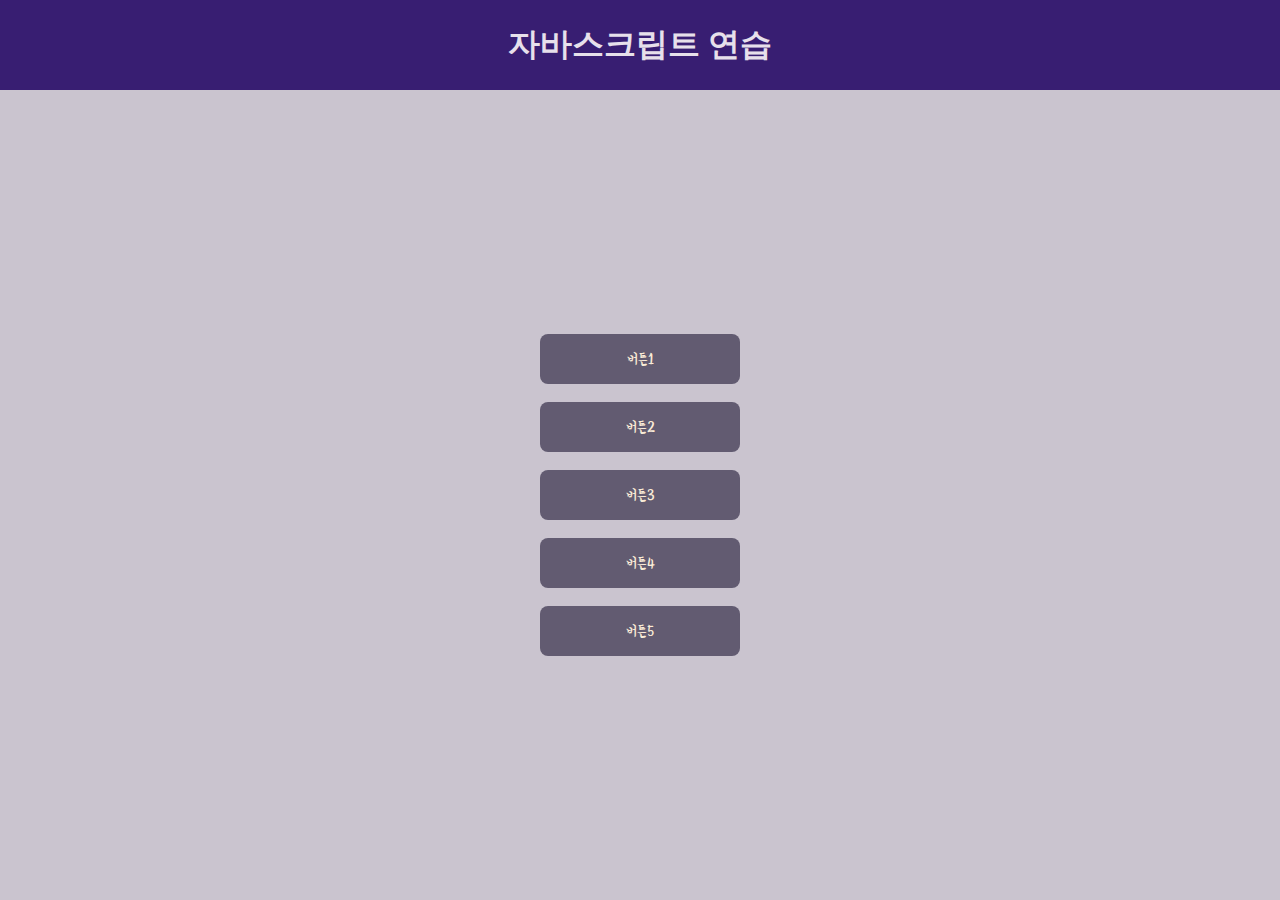
==== 01/index.html @ fd72e3c1 "탬플릿" ====
<!DOCTYPE html>
<html>
<head>
  <meta name="viewport" content="width=device-width, initial-scale=1.0, user-scalable=no">
  <title>JS PWA</title>
  <link rel="preconnect" href="https://fonts.googleapis.com">
  <link rel="preconnect" href="https://fonts.gstatic.com" crossorigin>
  <link href="https://fonts.googleapis.com/css2?family=Yeon+Sung&display=swap" rel="stylesheet">
  
  <link rel="stylesheet" href="./style/index.css">
</head>
<body>
  <div id="root">  
    <header>
      <h1>자바스크립트 연습</h1>
    </header>
    <main id ="content">
    <section id="bt">
      <button class="bt1">버튼1</button>
      <button class="bt2">버튼2</button>
      <button class="bt3">버튼3</button>
      <button class="bt4">버튼4</button>
      <button class="bt5">버튼5</button>
    </section>
    </main>
  </div>
</body>
</html>
---- 01/style/index.css ----
/*레이아웃*/
*{     /*전체잡기*/
  margin: 0px;
  padding: 0px;
}
header{
  height: 10vh; /*화면 사이즈의 10%*/
  background-color:#381e72;
  color: #e7e0eb;
  display: flex;
  justify-content: center;
  align-items: center;
  top :0;
  position: sticky;
  font-family: 'Jua', sans-serif;
}
main{
  height: 90vh;
  display: flex;
  justify-content: center;
  align-items: center;
  background-color:#cac4cf
}
main > section{
  display: flex;
  flex-direction: column;  /*중심축 세로정렬*/
  justify-content: center;
  align-items: center;
}
/*버튼*/
button{
  display: inline-block;
  width: 100;
  margin: 1vh;
  width: 50vw;
  height: 20vw;
  max-width: 200px;
  max-height: 50px;
  border-radius: 8px;
  border: none;
  background-color:#625b71;
  color: antiquewhite;
  font-size: 1rem;
  font-family: 'Yeon Sung', cursive;
}
button:hover, button:active{
  background-color:#6750a4 ;
}
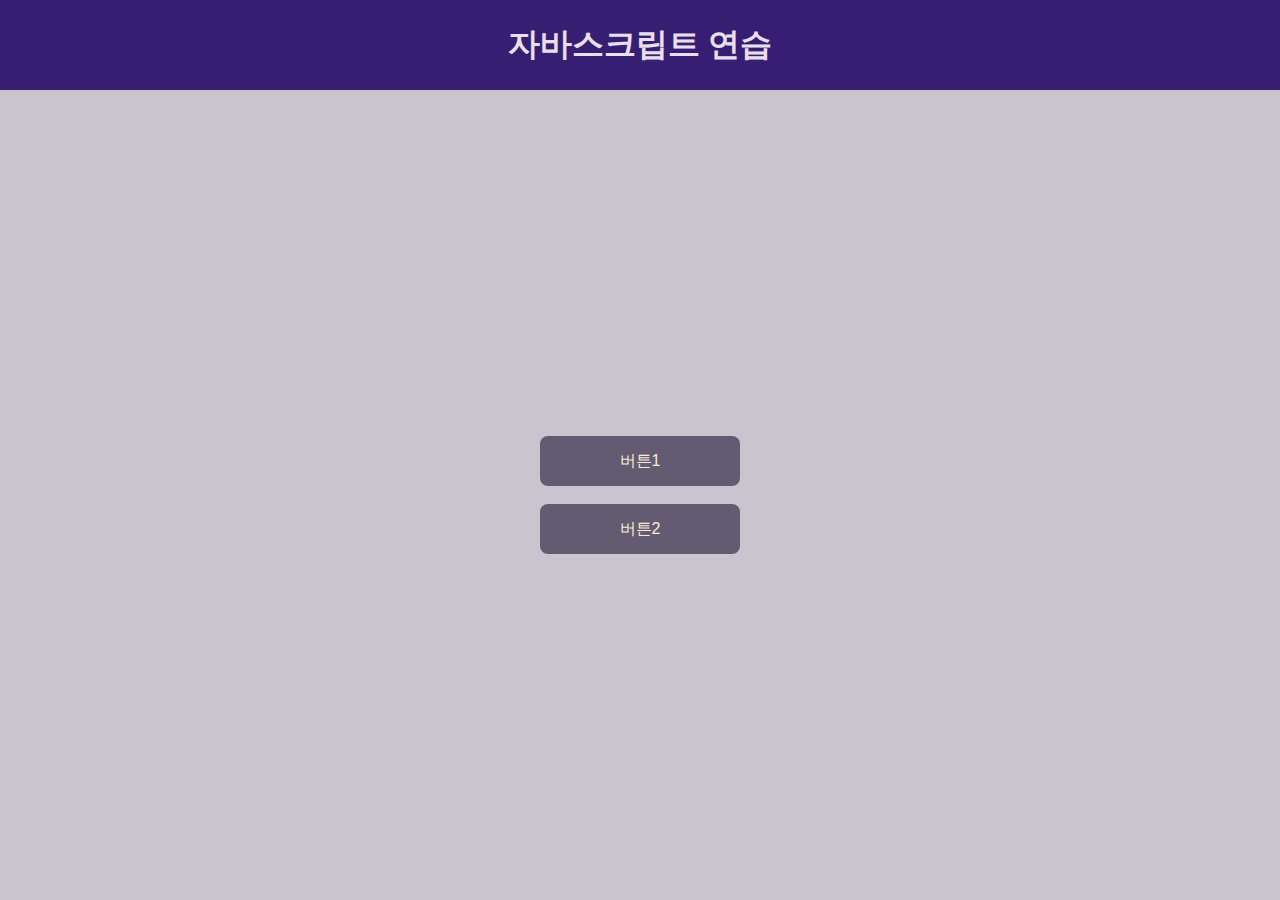
==== commit 9352bc55: "javascript src사용" ====
--- a/01/index.html
+++ b/01/index.html
@@ -8,21 +8,40 @@
   <link href="https://fonts.googleapis.com/css2?family=Yeon+Sung&display=swap" rel="stylesheet">
   
   <link rel="stylesheet" href="./style/index.css">
+  <!--내부 자바스크립트
+  <script>
+    //alert("Hello World");
+    //console.log("Hello World!");
+  </script>
+  -->
+  <!--외부 자바스크립트-->
+  <script src="../script/index.js">
+
+  </script>
 </head>
 <body>
   <div id="root">  
     <header>
       <h1>자바스크립트 연습</h1>
     </header>
+    <!--여기도 가능
+    <script>
+      alert("Hello World");
+      //console.log("Hello World!");
+    </script>
+    -->
     <main id ="content">
     <section id="bt">
-      <button class="bt1">버튼1</button>
-      <button class="bt2">버튼2</button>
-      <button class="bt3">버튼3</button>
-      <button class="bt4">버튼4</button>
-      <button class="bt5">버튼5</button>
+      <button class="bt1" onclick="funPrint(1);">버튼1</button>
+      <button class="bt1" onclick="funPrint(2);">버튼2</button>
     </section>
     </main>
   </div>
+  <!--여기도 가능
+    <script>
+      alert("Hello World");
+      //console.log("Hello World!");
+    </script>
+    -->
 </body>
 </html>--- a/01/style/index.css
+++ b/01/style/index.css
@@ -41,7 +41,6 @@
   background-color:#625b71;
   color: antiquewhite;
   font-size: 1rem;
-  font-family: 'Yeon Sung', cursive;
 }
 button:hover, button:active{
   background-color:#6750a4 ;
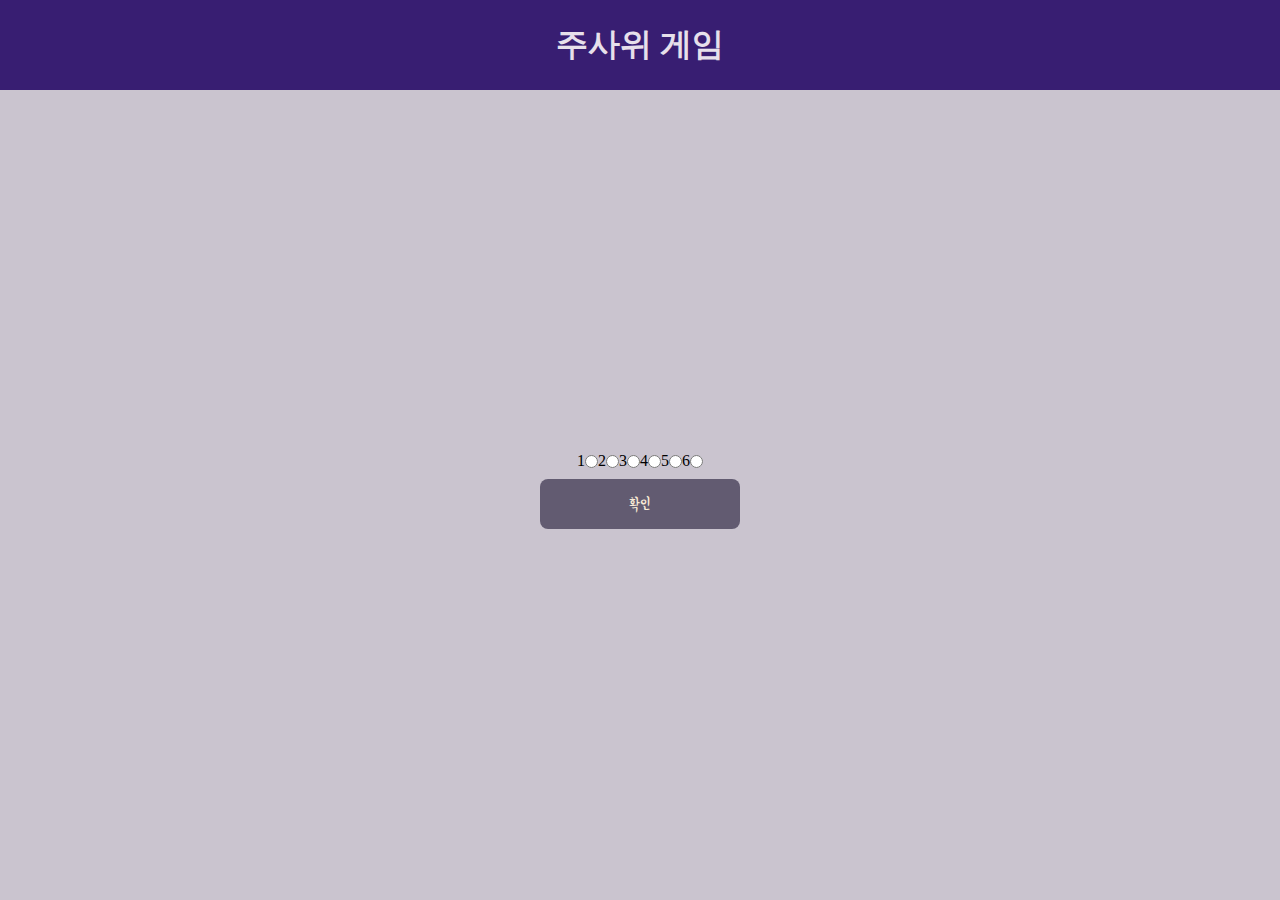
==== commit aae3b801: "dice" ====
--- a/01/index.html
+++ b/01/index.html
@@ -7,7 +7,7 @@
   <link rel="preconnect" href="https://fonts.gstatic.com" crossorigin>
   <link href="https://fonts.googleapis.com/css2?family=Yeon+Sung&display=swap" rel="stylesheet">
   
-  <link rel="stylesheet" href="./style/index.css">
+  <link rel="stylesheet" href="./style/index1.css">
   <!--내부 자바스크립트
   <script>
     //alert("Hello World");
@@ -15,14 +15,15 @@
   </script>
   -->
   <!--외부 자바스크립트-->
-  <script src="../script/index.js">
+  <!--script src="../script/index.js"></!--script-->
+    <script src="../script/dom.js"></script>
 
-  </script>
+  
 </head>
 <body>
   <div id="root">  
     <header>
-      <h1>자바스크립트 연습</h1>
+      <h1>주사위 게임</h1>
     </header>
     <!--여기도 가능
     <script>
@@ -30,12 +31,27 @@
       //console.log("Hello World!");
     </script>
     -->
-    <main id ="content">
+  <main id ="content">
+    <section id = "msg"></section>
+    <section id = "formSection">
+      <label for="r1">1</label>
+      <input type="radio" id="r1" name="dice">
+      <label for="r2">2</label> 
+      <input type="radio" id="r1" name="dice"> 
+      <label for="r3">3</label> 
+      <input type="radio" id="r1" name="dice"> 
+      <label for="r4">4</label> 
+      <input type="radio" id="r1" name="dice"> 
+      <label for="r5">5</label> 
+      <input type="radio" id="r1" name="dice"> 
+      <label for="r6">6</label> 
+      <input type="radio" id="r1" name="dice"> 
+    </section>
     <section id="bt">
-      <button class="bt1" onclick="funPrint(1);">버튼1</button>
-      <button class="bt1" onclick="funPrint(2);">버튼2</button>
+      <button class="bt1" onclick="show();">확인</button>
+      <!--button class="bt1" onclick="funPrint(2);">버튼2</!--button-->
     </section>
-    </main>
+  </main>
   </div>
   <!--여기도 가능
     <script>
--- a/01/style/index1.css
+++ b/01/style/index1.css
@@ -0,0 +1,66 @@
+/*레이아웃*/
+*{     /*전체잡기*/
+  margin: 0px;
+  padding: 0px;
+}
+header{
+  height: 10vh; /*화면 사이즈의 10%*/
+  background-color:#381e72;
+  color: #e7e0eb;
+  display: flex;
+  justify-content: center;
+  align-items: center;
+  top :0;
+  position: sticky;
+  font-family: 'Jua', sans-serif;
+}
+main{
+  height: 90vh;
+  display: flex;
+  justify-content: center;
+  align-items: center;
+  flex-direction: column;
+  background-color:#cac4cf
+}
+main > section{
+  display: flex;
+  flex-direction: column;  /*중심축 세로정렬*/
+  justify-content: center;
+  align-items: center;
+}
+#formSection{
+  flex-direction: row;
+}
+
+/*
+#msg{
+  display: none;
+}
+*/
+/*버튼*/
+img{
+  width: 100px;
+  height: 100px;
+}
+.divMsg{
+  display: inline-block;
+  margin: 2px;
+}
+button{
+  display: inline-block;
+  width: 100px;
+  margin: 1vh;
+  width: 50vw;
+  height: 20vw;
+  max-width: 200px;
+  max-height: 50px;
+  border-radius: 8px;
+  border: none;
+  background-color:#625b71;
+  color: antiquewhite;
+  font-size: 1rem;
+  font-family: 'Yeon Sung', cursive;
+}
+button:hover, button:active{
+  background-color:#6750a4 ;
+}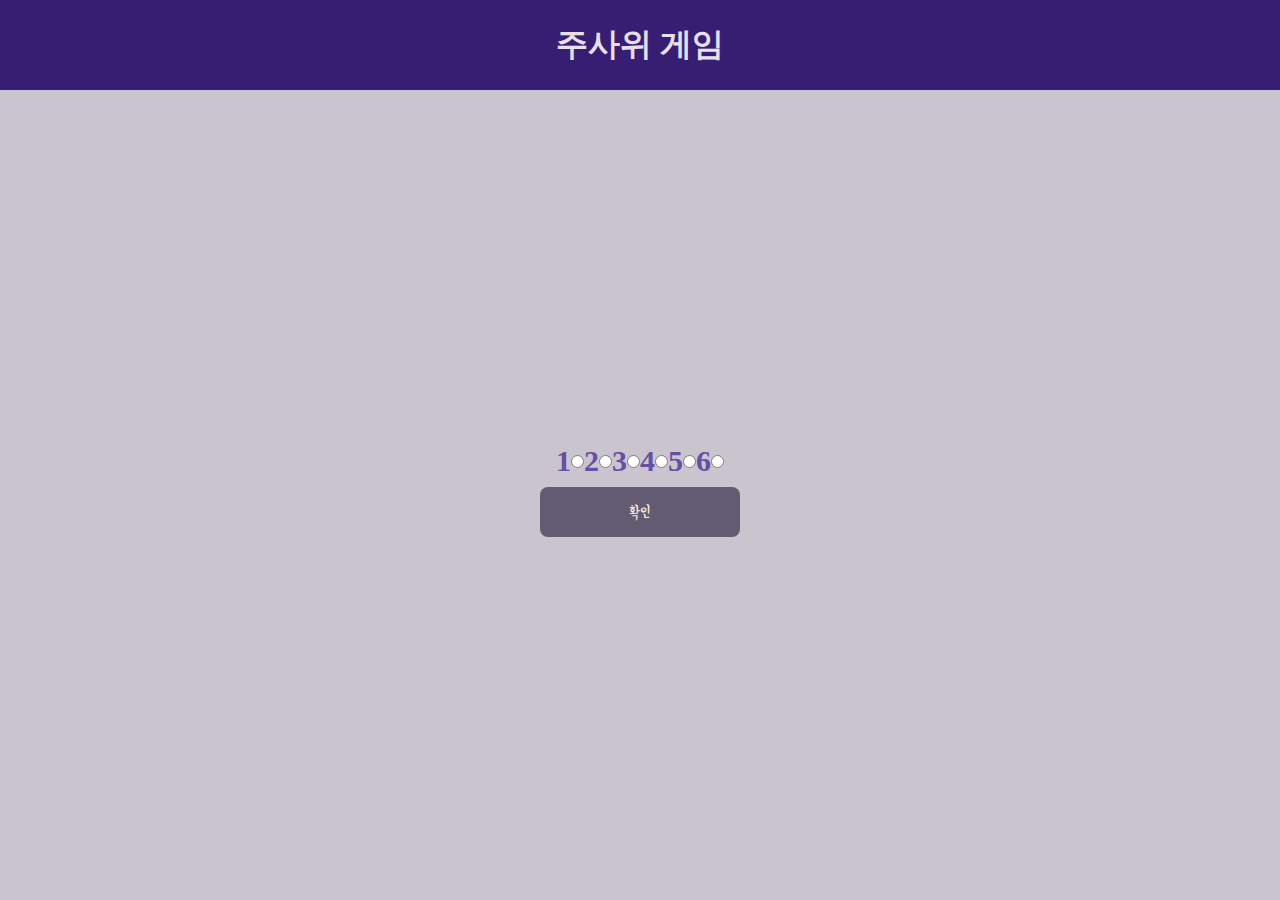
==== commit f6758e53: "dice" ====
--- a/01/index.html
+++ b/01/index.html
@@ -34,18 +34,19 @@
   <main id ="content">
     <section id = "msg"></section>
     <section id = "formSection">
-      <label for="r1">1</label>
+      <label for="r1"><b>1</b></label>
       <input type="radio" id="r1" name="dice">
-      <label for="r2">2</label> 
+      <label for="r2"><b>2</b></label> 
       <input type="radio" id="r1" name="dice"> 
-      <label for="r3">3</label> 
+      <label for="r3"><b>3</b></label> 
       <input type="radio" id="r1" name="dice"> 
-      <label for="r4">4</label> 
+      <label for="r4"><b>4</b></label> 
       <input type="radio" id="r1" name="dice"> 
-      <label for="r5">5</label> 
+      <label for="r5"><b>5</b></label> 
       <input type="radio" id="r1" name="dice"> 
-      <label for="r6">6</label> 
+      <label for="r6"><b>6</b></label> 
       <input type="radio" id="r1" name="dice"> 
+   
     </section>
     <section id="bt">
       <button class="bt1" onclick="show();">확인</button>
--- a/01/style/index1.css
+++ b/01/style/index1.css
@@ -30,6 +30,8 @@
 }
 #formSection{
   flex-direction: row;
+  font-size: 30px;
+  color:#6750a4;
 }
 
 /*
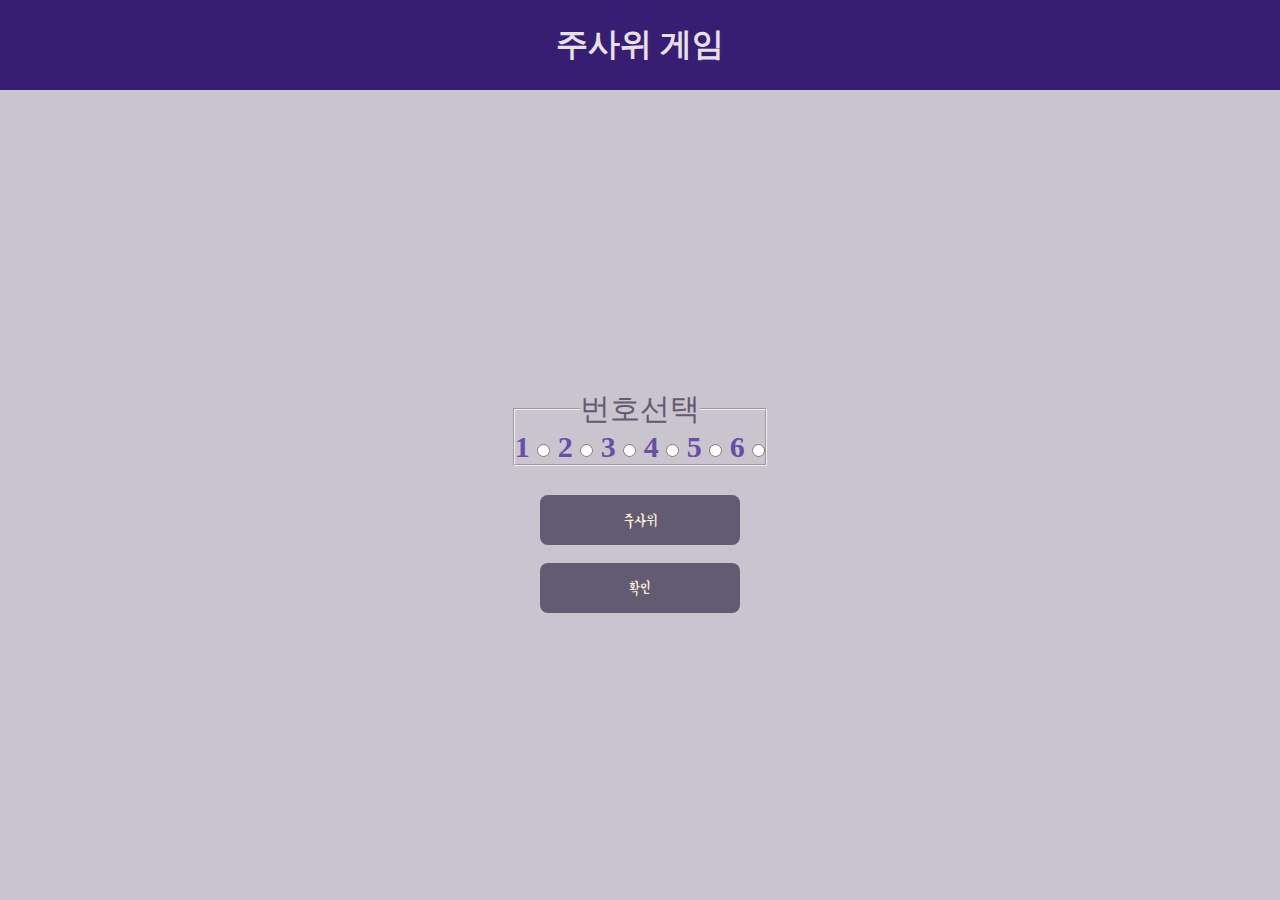
==== commit 666e81f1: "javascript복습" ====
--- a/01/index.html
+++ b/01/index.html
@@ -34,23 +34,25 @@
   <main id ="content">
     <section id = "msg"></section>
     <section id = "formSection">
+    <fieldset>
+        <legend align ="center">번호선택</legend>
       <label for="r1"><b>1</b></label>
-      <input type="radio" id="r1" name="dice">
+      <input type="radio" id="r1" value="1" name="dice">
       <label for="r2"><b>2</b></label> 
-      <input type="radio" id="r1" name="dice"> 
+      <input type="radio" id="r2" value="1" name="dice"> 
       <label for="r3"><b>3</b></label> 
-      <input type="radio" id="r1" name="dice"> 
+      <input type="radio" id="r3" value="3" name="dice"> 
       <label for="r4"><b>4</b></label> 
-      <input type="radio" id="r1" name="dice"> 
+      <input type="radio" id="r4" value="4" name="dice"> 
       <label for="r5"><b>5</b></label> 
-      <input type="radio" id="r1" name="dice"> 
+      <input type="radio" id="r5" value="5" name="dice"> 
       <label for="r6"><b>6</b></label> 
-      <input type="radio" id="r1" name="dice"> 
-   
+      <input type="radio" id="r6" value="6" name="dice"> 
+    </fieldset>
     </section>
     <section id="bt">
-      <button class="bt1" onclick="show();">확인</button>
-      <!--button class="bt1" onclick="funPrint(2);">버튼2</!--button-->
+      <button class="bt1" onclick="show();">주사위</button>
+      <button class="bt2" onclick="show();">확인</button>
     </section>
   </main>
   </div>
--- a/01/style/index1.css
+++ b/01/style/index1.css
@@ -33,6 +33,10 @@
   font-size: 30px;
   color:#6750a4;
 }
+fieldset > legend{
+  color: #625b71;
+  font-size: 30px;
+}
 
 /*
 #msg{
@@ -65,4 +69,7 @@
 }
 button:hover, button:active{
   background-color:#6750a4 ;
+}
+section{
+  margin: 10px;
 }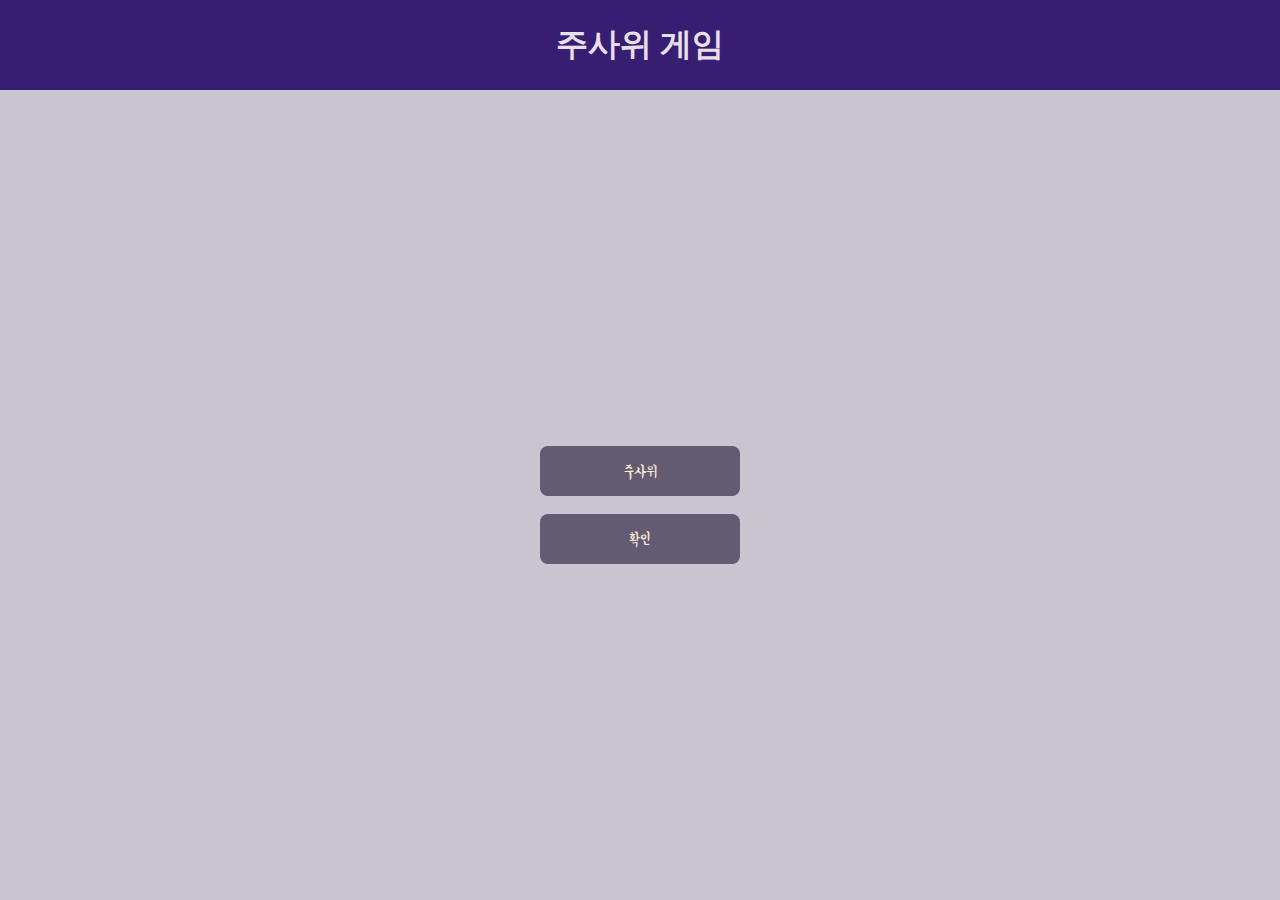
==== commit 62fb5bd1: "js 배열" ====
--- a/01/index.html
+++ b/01/index.html
@@ -16,7 +16,7 @@
   -->
   <!--외부 자바스크립트-->
   <!--script src="../script/index.js"></!--script-->
-    <script src="../script/dom.js"></script>
+    <script src="../script/dom1.js"></script>
 
   
 </head>
